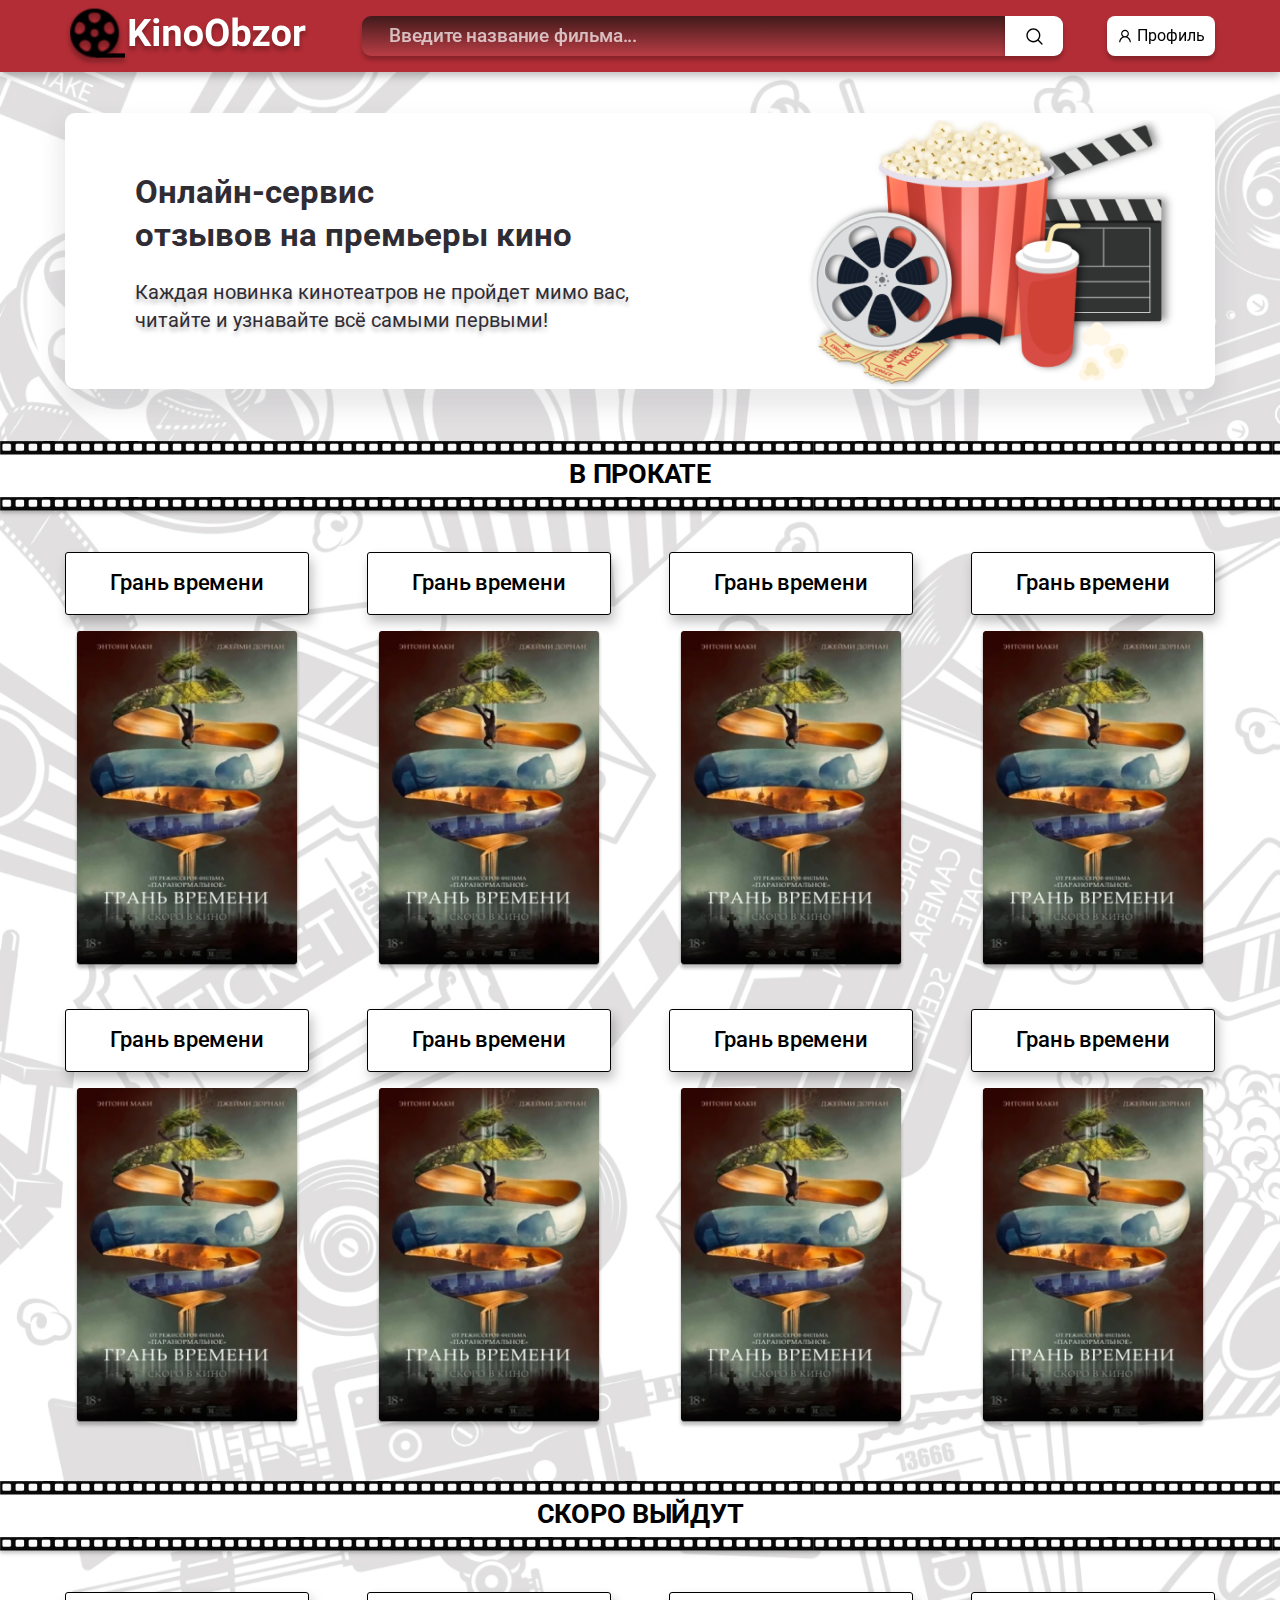
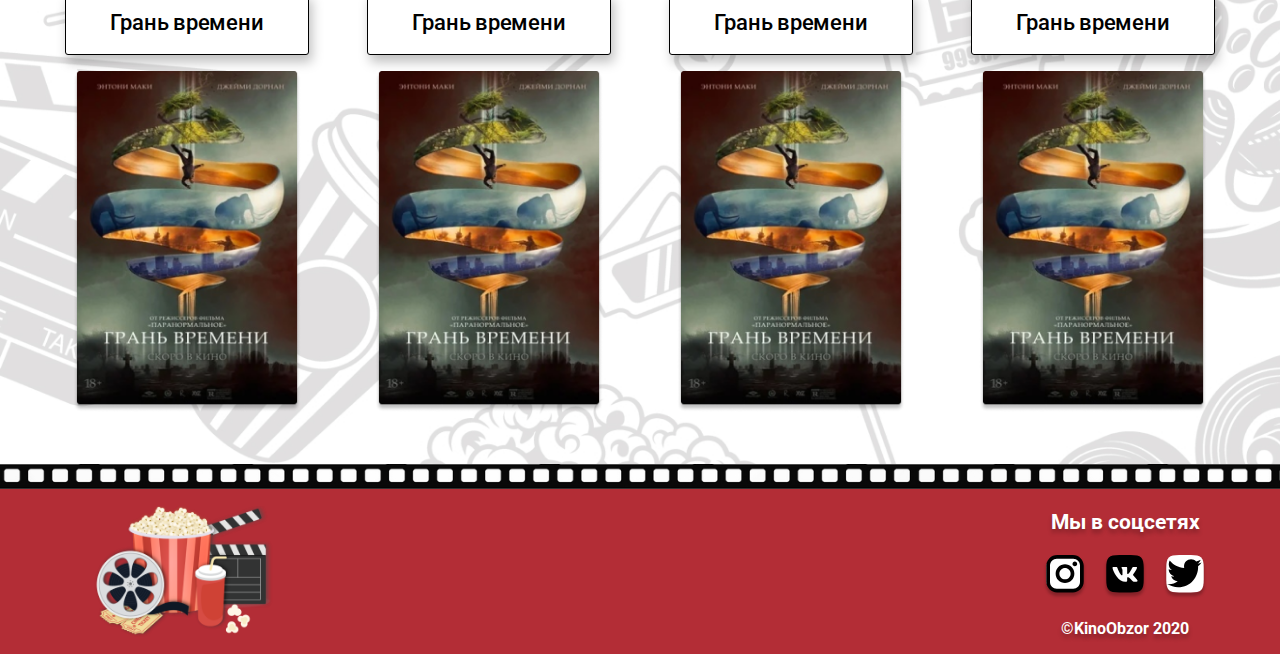
==== index.html @ c1c58369 "Main page" ====
<!DOCTYPE html>
<html lang="ru">
<head>
    <meta charset="UTF-8">
    <meta name="viewport" content="width=device-width, initial-scale=1.0">
    <link rel="stylesheet" href="css\normalize.css">
    <link rel="stylesheet" href="css\style.css">
    <title>KinoObzor - обзор новинок кино</title>
    <link rel="shortcut icon" href="img\XMLID.png" type="image/png">
    <link href="https://fonts.googleapis.com/css2?family=Roboto:wght@400;700&display=swap&subset=cyrillic" rel="stylesheet">
</head>
<body>
    <div class="page">
    <header class="header">
    <div class="container">
            <a href="index.html" class="logo">
                <img src="img\logo.svg" alt="Logo" class="logo">
            </a>
            <div class="search">
                <input type="text" class="input-search" placeholder="Введите название фильма...">
                <button class="button-search"></button>
            </div>
            
            <a href="index.html" class="login">
                <img src="img\icon.svg" alt="icon" class="login">Профиль</a>
    </div>
</header>
    <!-- /.header -->
<main class="main">
    <div class="container-promo">
        <section class="promo">
            <h1 class="promo-title">Онлайн-сервис <br />    отзывов на премьеры кино</h1>
            <p class="promo-text">Каждая новинка кинотеатров не пройдет мимо вас, читайте и узнавайте всё самыми первыми!</p>
        </section>
    </div>
    <div class="films-today">
        <h2>В ПРОКАТЕ</h2>
    </div>
    
        <div class="container-promo">
            <div class="films-one">
                <a href="#" class="filmframe">
            <div class="film">
                <div class="name-film">
                    <h3>Грань времени</h3>
                </div>
                <img src="img\granvremeni.png" alt="Грань времени">
            </div>
        </a>
        <a href="#" class="filmframe">
            <div class="film">
                <div class="name-film">
                    <h3>Грань времени</h3>
                </div>
                <img src="img\granvremeni.png" alt="Грань времени">
            </div>
        </a>
        <a href="#" class="filmframe">
            <div class="film">
                <div class="name-film">
                    <h3>Грань времени</h3>
                </div>
                <img src="img\granvremeni.png" alt="Грань времени">
            </div>
        </a>
        <a href="#" class="filmframe">
            <div class="film">
                <div class="name-film">
                    <h3>Грань времени</h3>
                </div>
                <img src="img\granvremeni.png" alt="Грань времени">
            </div>
        </a>
        <a href="#" class="filmframe">
            <div class="film">
                <div class="name-film">
                    <h3>Грань времени</h3>
                </div>
                <img src="img\granvremeni.png" alt="Грань времени">
            </div>
        </a>
        <a href="#" class="filmframe">
            <div class="film">
                <div class="name-film">
                    <h3>Грань времени</h3>
                </div>
                <img src="img\granvremeni.png" alt="Грань времени">
            </div>
        </a>
        <a href="#" class="filmframe">
            <div class="film">
                <div class="name-film">
                    <h3>Грань времени</h3>
                </div>
                <img src="img\granvremeni.png" alt="Грань времени">
            </div>
        </a>
        <a href="#" class="filmframe">
            <div class="film">
                <div class="name-film">
                    <h3>Грань времени</h3>
                </div>
                <img src="img\granvremeni.png" alt="Грань времени">
            </div>
        </a>

        </div>
    </div>
    <div class="films-today">
        <h2>СКОРО ВЫЙДУТ</h2>
    </div>
    <div class="container-promo">
        <div class="films-one">
            <a href="#" class="filmframe">
                <div class="film">
                    <div class="name-film">
                        <h3>Грань времени</h3>
                    </div>
                    <img src="img\granvremeni.png" alt="Грань времени">
                </div>
            </a>
            <a href="#" class="filmframe">
                <div class="film">
                    <div class="name-film">
                        <h3>Грань времени</h3>
                    </div>
                    <img src="img\granvremeni.png" alt="Грань времени">
                </div>
            </a>
            <a href="#" class="filmframe">
                <div class="film">
                    <div class="name-film">
                        <h3>Грань времени</h3>
                    </div>
                    <img src="img\granvremeni.png" alt="Грань времени">
                </div>
            </a>
            <a href="#" class="filmframe">
                <div class="film">
                    <div class="name-film">
                        <h3>Грань времени</h3>
                    </div>
                    <img src="img\granvremeni.png" alt="Грань времени">
                </div>
            </a>


    </div>
</div>
</main>
<!-- /.main -->
<footer class="footer">
    <div class="reel"></div>
    <div class="container">
        <img src="img\popcorn.png" alt="popcorn.png" class="popfoot">
        <div class="social">
            <p>Мы в соцсетях</p>
            <div class="social-links">
                <a href="#" class="social-link"><img src="img\inst.svg" alt="instagram"></a>
                <a href="#" class="social-link"><img src="img\vk.svg" alt="vk"></a>
                <a href="#" class="social-link"><img src="img\twit.svg" alt="twitter"></a>
                
            </div>

            <p class="rights">©KinoObzor  2020</p>
        </div>
    </div>
</footer>
</div>
</body>
</html>
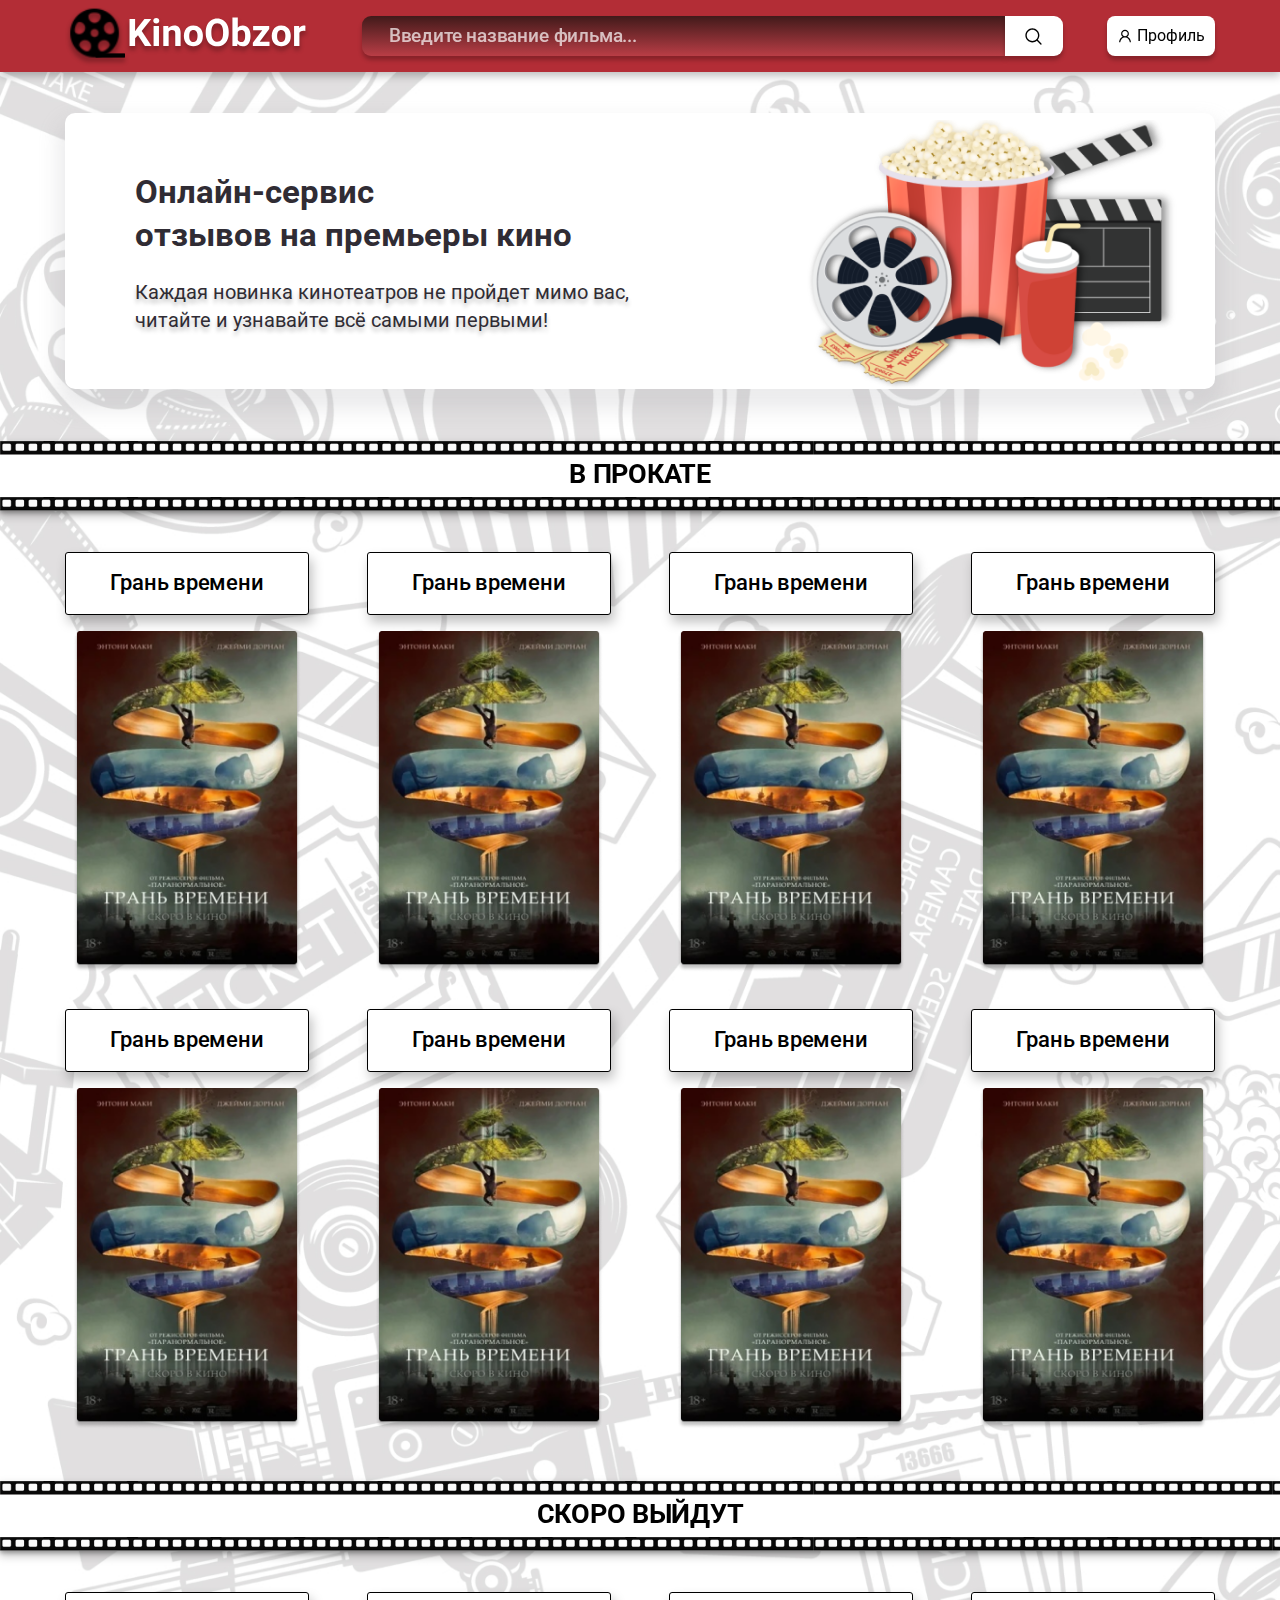
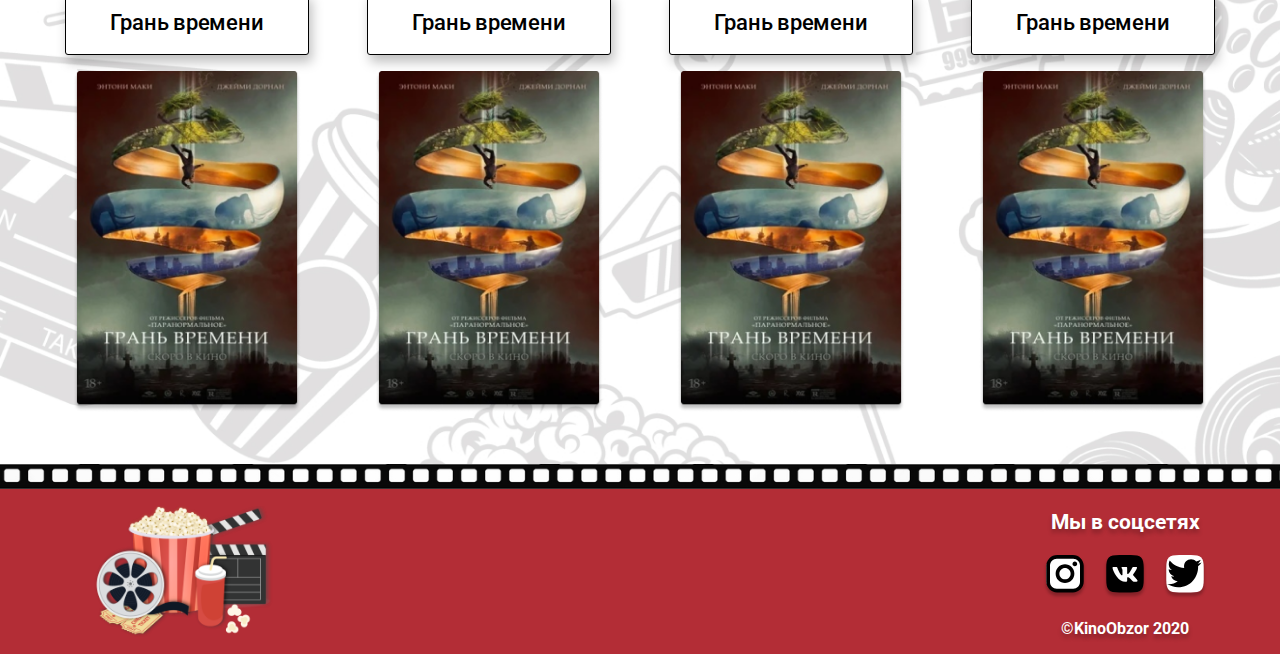
==== commit 1150b59b: "+reg and +auth" ====
--- a/index.html
+++ b/index.html
@@ -17,11 +17,13 @@
                 <img src="img\logo.svg" alt="Logo" class="logo">
             </a>
             <div class="search">
+                <form action="#">
                 <input type="text" class="input-search" placeholder="Введите название фильма...">
                 <button class="button-search"></button>
+            </form>
             </div>
             
-            <a href="index.html" class="login">
+            <a href="authorization.html" class="login">
                 <img src="img\icon.svg" alt="icon" class="login">Профиль</a>
     </div>
 </header>
@@ -39,7 +41,7 @@
     
         <div class="container-promo">
             <div class="films-one">
-                <a href="#" class="filmframe">
+                <a href="about_film.html" class="filmframe">
             <div class="film">
                 <div class="name-film">
                     <h3>Грань времени</h3>
@@ -47,7 +49,7 @@
                 <img src="img\granvremeni.png" alt="Грань времени">
             </div>
         </a>
-        <a href="#" class="filmframe">
+        <a href="about_film.html" class="filmframe">
             <div class="film">
                 <div class="name-film">
                     <h3>Грань времени</h3>
@@ -55,7 +57,7 @@
                 <img src="img\granvremeni.png" alt="Грань времени">
             </div>
         </a>
-        <a href="#" class="filmframe">
+        <a href="about_film.html" class="filmframe">
             <div class="film">
                 <div class="name-film">
                     <h3>Грань времени</h3>
@@ -63,7 +65,7 @@
                 <img src="img\granvremeni.png" alt="Грань времени">
             </div>
         </a>
-        <a href="#" class="filmframe">
+        <a href="about_film.html" class="filmframe">
             <div class="film">
                 <div class="name-film">
                     <h3>Грань времени</h3>
@@ -71,7 +73,7 @@
                 <img src="img\granvremeni.png" alt="Грань времени">
             </div>
         </a>
-        <a href="#" class="filmframe">
+        <a href="about_film.html" class="filmframe">
             <div class="film">
                 <div class="name-film">
                     <h3>Грань времени</h3>
@@ -79,7 +81,7 @@
                 <img src="img\granvremeni.png" alt="Грань времени">
             </div>
         </a>
-        <a href="#" class="filmframe">
+        <a href="about_film.html" class="filmframe">
             <div class="film">
                 <div class="name-film">
                     <h3>Грань времени</h3>
@@ -87,7 +89,7 @@
                 <img src="img\granvremeni.png" alt="Грань времени">
             </div>
         </a>
-        <a href="#" class="filmframe">
+        <a href="about_film.html" class="filmframe">
             <div class="film">
                 <div class="name-film">
                     <h3>Грань времени</h3>
@@ -95,7 +97,7 @@
                 <img src="img\granvremeni.png" alt="Грань времени">
             </div>
         </a>
-        <a href="#" class="filmframe">
+        <a href="about_film.html" class="filmframe">
             <div class="film">
                 <div class="name-film">
                     <h3>Грань времени</h3>
@@ -111,7 +113,7 @@
     </div>
     <div class="container-promo">
         <div class="films-one">
-            <a href="#" class="filmframe">
+            <a href="about_film.html" class="filmframe">
                 <div class="film">
                     <div class="name-film">
                         <h3>Грань времени</h3>
@@ -119,7 +121,7 @@
                     <img src="img\granvremeni.png" alt="Грань времени">
                 </div>
             </a>
-            <a href="#" class="filmframe">
+            <a href="about_film.html" class="filmframe">
                 <div class="film">
                     <div class="name-film">
                         <h3>Грань времени</h3>
@@ -127,7 +129,7 @@
                     <img src="img\granvremeni.png" alt="Грань времени">
                 </div>
             </a>
-            <a href="#" class="filmframe">
+            <a href="about_film.html" class="filmframe">
                 <div class="film">
                     <div class="name-film">
                         <h3>Грань времени</h3>
@@ -135,7 +137,7 @@
                     <img src="img\granvremeni.png" alt="Грань времени">
                 </div>
             </a>
-            <a href="#" class="filmframe">
+            <a href="about_film.html" class="filmframe">
                 <div class="film">
                     <div class="name-film">
                         <h3>Грань времени</h3>
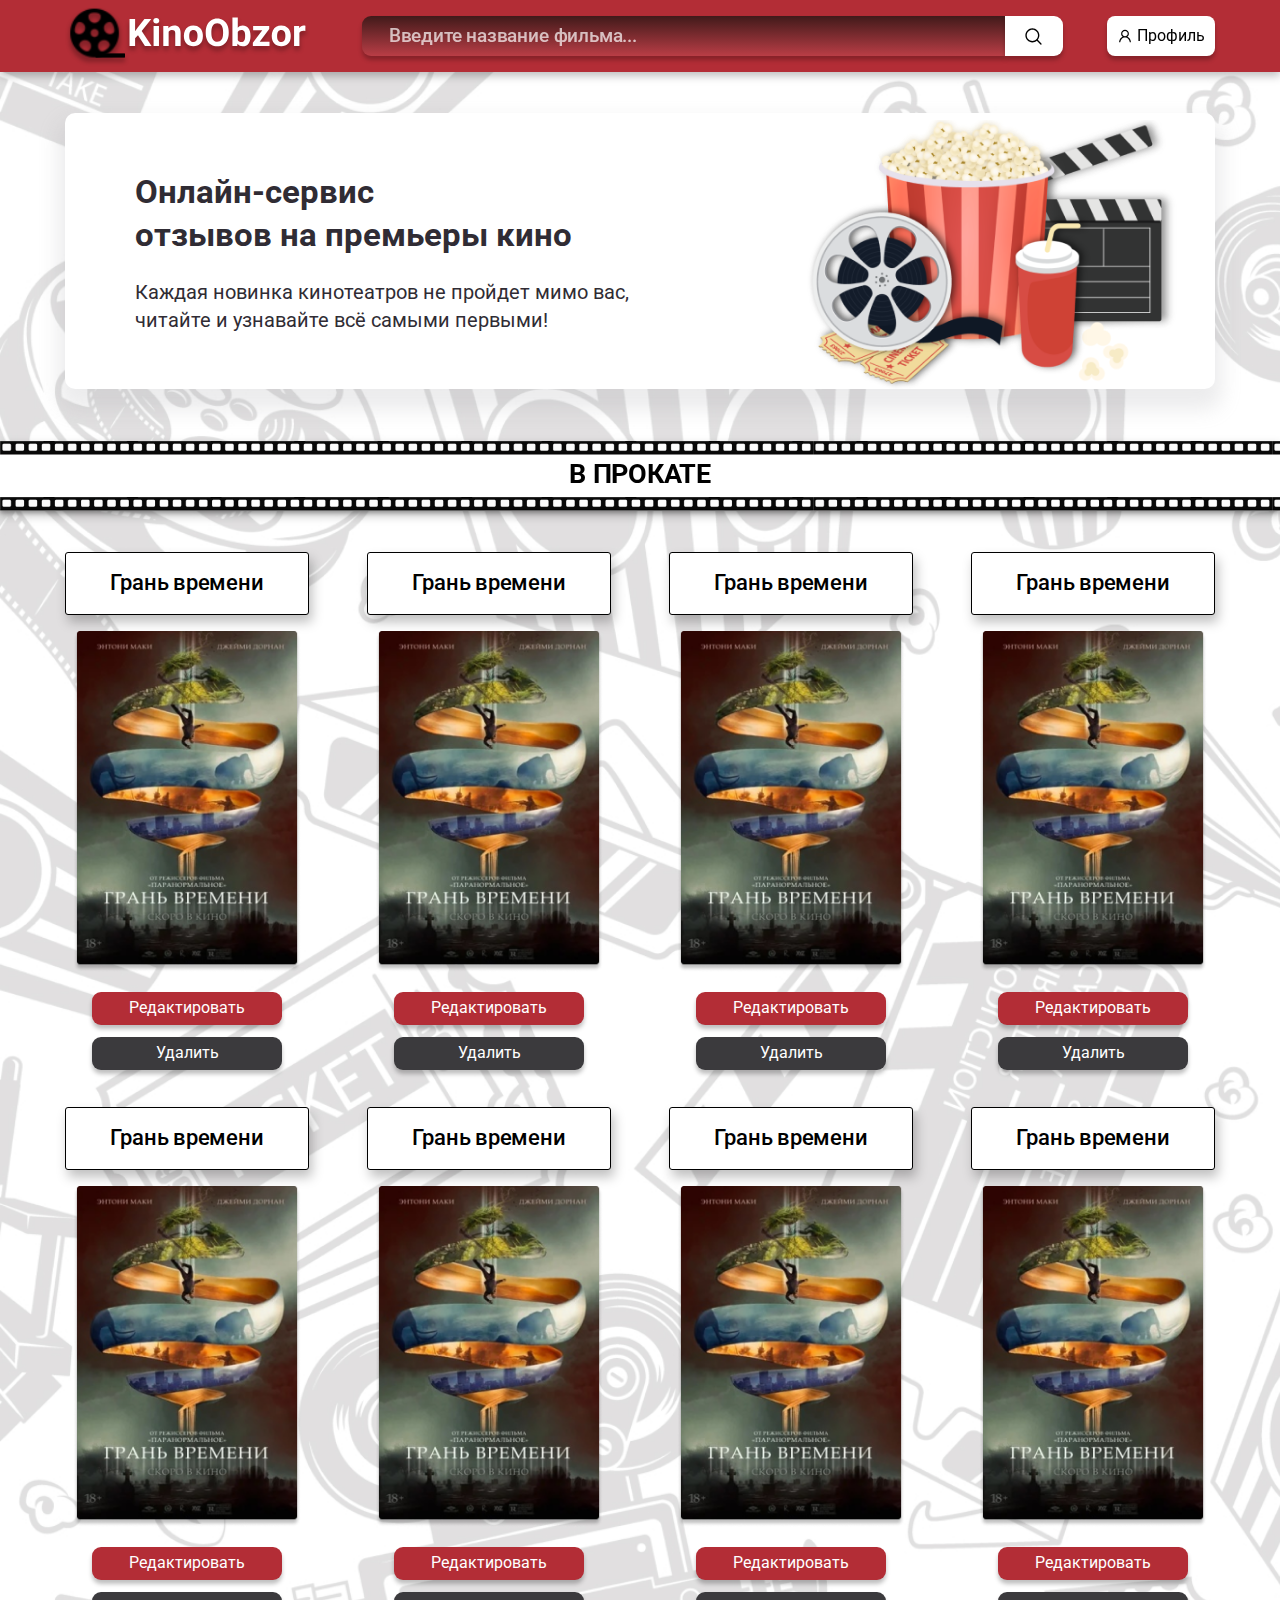
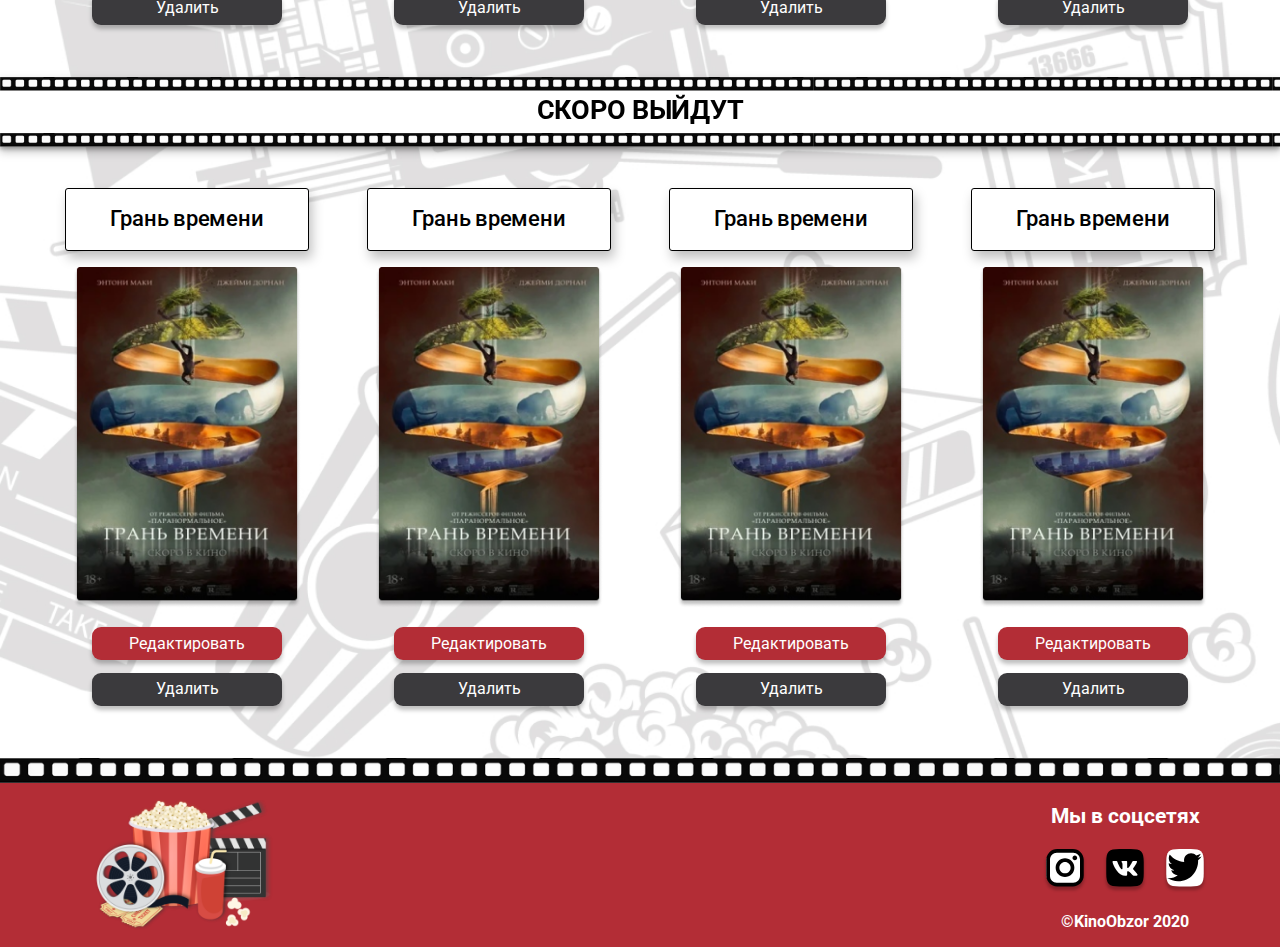
==== commit 8e0bc0f2: "full front" ====
--- a/index.html
+++ b/index.html
@@ -13,7 +13,7 @@
     <div class="page">
     <header class="header">
     <div class="container">
-            <a href="index.html" class="logo">
+            <a href="index.html" class="logo" title="На главную">
                 <img src="img\logo.svg" alt="Logo" class="logo">
             </a>
             <div class="search">
@@ -23,7 +23,7 @@
             </form>
             </div>
             
-            <a href="authorization.html" class="login">
+            <a href="profile.html" class="login">
                 <img src="img\icon.svg" alt="icon" class="login">Профиль</a>
     </div>
 </header>
@@ -41,70 +41,127 @@
     
         <div class="container-promo">
             <div class="films-one">
-                <a href="about_film.html" class="filmframe">
-            <div class="film">
-                <div class="name-film">
-                    <h3>Грань времени</h3>
-                </div>
-                <img src="img\granvremeni.png" alt="Грань времени">
-            </div>
-        </a>
-        <a href="about_film.html" class="filmframe">
-            <div class="film">
-                <div class="name-film">
-                    <h3>Грань времени</h3>
-                </div>
-                <img src="img\granvremeni.png" alt="Грань времени">
-            </div>
-        </a>
-        <a href="about_film.html" class="filmframe">
-            <div class="film">
-                <div class="name-film">
-                    <h3>Грань времени</h3>
-                </div>
-                <img src="img\granvremeni.png" alt="Грань времени">
-            </div>
-        </a>
-        <a href="about_film.html" class="filmframe">
-            <div class="film">
-                <div class="name-film">
-                    <h3>Грань времени</h3>
-                </div>
-                <img src="img\granvremeni.png" alt="Грань времени">
-            </div>
-        </a>
-        <a href="about_film.html" class="filmframe">
-            <div class="film">
-                <div class="name-film">
-                    <h3>Грань времени</h3>
-                </div>
-                <img src="img\granvremeni.png" alt="Грань времени">
-            </div>
-        </a>
-        <a href="about_film.html" class="filmframe">
-            <div class="film">
-                <div class="name-film">
-                    <h3>Грань времени</h3>
-                </div>
-                <img src="img\granvremeni.png" alt="Грань времени">
-            </div>
-        </a>
-        <a href="about_film.html" class="filmframe">
-            <div class="film">
-                <div class="name-film">
-                    <h3>Грань времени</h3>
-                </div>
-                <img src="img\granvremeni.png" alt="Грань времени">
-            </div>
-        </a>
-        <a href="about_film.html" class="filmframe">
-            <div class="film">
-                <div class="name-film">
-                    <h3>Грань времени</h3>
-                </div>
-                <img src="img\granvremeni.png" alt="Грань времени">
-            </div>
-        </a>
+                <div class="film-with-buttons">
+                    <a href="about_film.html" class="filmframe">
+                        <div class="film">
+                            <div class="name-film">
+                                <h3>Грань времени</h3>
+                            </div>
+                            <img src="img\granvremeni.png" alt="Грань времени">
+                        </div>
+                    </a>
+
+                    <div class="buttons-change">
+                        <a href="change_film.html" class="change">Редактировать</a>  
+                        <button class="del">Удалить</button> 
+                    </div>
+                </div>
+
+                <div class="film-with-buttons">
+                    <a href="about_film.html" class="filmframe">
+                        <div class="film">
+                            <div class="name-film">
+                                <h3>Грань времени</h3>
+                            </div>
+                            <img src="img\granvremeni.png" alt="Грань времени">
+                        </div>
+                    </a>
+                    
+                    <div class="buttons-change">
+                        <a href="change_film.html" class="change">Редактировать</a>  
+                        <button class="del">Удалить</button> 
+                    </div>
+                </div>
+                <div class="film-with-buttons">
+                    <a href="about_film.html" class="filmframe">
+                        <div class="film">
+                            <div class="name-film">
+                                <h3>Грань времени</h3>
+                            </div>
+                            <img src="img\granvremeni.png" alt="Грань времени">
+                        </div>
+                    </a>
+                    
+                    <div class="buttons-change">
+                        <a href="change_film.html" class="change">Редактировать</a>  
+                        <button class="del">Удалить</button> 
+                    </div>
+                </div>
+                <div class="film-with-buttons">
+                    <a href="about_film.html" class="filmframe">
+                        <div class="film">
+                            <div class="name-film">
+                                <h3>Грань времени</h3>
+                            </div>
+                            <img src="img\granvremeni.png" alt="Грань времени">
+                        </div>
+                    </a>
+                    
+                    <div class="buttons-change">
+                        <a href="change_film.html" class="change">Редактировать</a>  
+                        <button class="del">Удалить</button> 
+                    </div>
+                </div>
+                <div class="film-with-buttons">
+                    <a href="about_film.html" class="filmframe">
+                        <div class="film">
+                            <div class="name-film">
+                                <h3>Грань времени</h3>
+                            </div>
+                            <img src="img\granvremeni.png" alt="Грань времени">
+                        </div>
+                    </a>
+                    
+                    <div class="buttons-change">
+                        <a href="change_film.html" class="change">Редактировать</a>  
+                        <button class="del">Удалить</button> 
+                    </div>
+                </div>
+                <div class="film-with-buttons">
+                    <a href="about_film.html" class="filmframe">
+                        <div class="film">
+                            <div class="name-film">
+                                <h3>Грань времени</h3>
+                            </div>
+                            <img src="img\granvremeni.png" alt="Грань времени">
+                        </div>
+                    </a>
+                    
+                    <div class="buttons-change">
+                        <a href="change_film.html" class="change">Редактировать</a>  
+                        <button class="del">Удалить</button> 
+                    </div>
+                </div>
+                <div class="film-with-buttons">
+                    <a href="about_film.html" class="filmframe">
+                        <div class="film">
+                            <div class="name-film">
+                                <h3>Грань времени</h3>
+                            </div>
+                            <img src="img\granvremeni.png" alt="Грань времени">
+                        </div>
+                    </a>
+                    
+                    <div class="buttons-change">
+                        <a href="change_film.html" class="change">Редактировать</a>  
+                        <button class="del">Удалить</button> 
+                    </div>
+                </div>
+                <div class="film-with-buttons">
+                    <a href="about_film.html" class="filmframe">
+                        <div class="film">
+                            <div class="name-film">
+                                <h3>Грань времени</h3>
+                            </div>
+                            <img src="img\granvremeni.png" alt="Грань времени">
+                        </div>
+                    </a>
+                    
+                    <div class="buttons-change">
+                        <a href="change_film.html" class="change">Редактировать</a>  
+                        <button class="del">Удалить</button> 
+                    </div>
+                </div>
 
         </div>
     </div>
@@ -113,38 +170,66 @@
     </div>
     <div class="container-promo">
         <div class="films-one">
-            <a href="about_film.html" class="filmframe">
-                <div class="film">
-                    <div class="name-film">
-                        <h3>Грань времени</h3>
-                    </div>
-                    <img src="img\granvremeni.png" alt="Грань времени">
-                </div>
-            </a>
-            <a href="about_film.html" class="filmframe">
-                <div class="film">
-                    <div class="name-film">
-                        <h3>Грань времени</h3>
-                    </div>
-                    <img src="img\granvremeni.png" alt="Грань времени">
-                </div>
-            </a>
-            <a href="about_film.html" class="filmframe">
-                <div class="film">
-                    <div class="name-film">
-                        <h3>Грань времени</h3>
-                    </div>
-                    <img src="img\granvremeni.png" alt="Грань времени">
-                </div>
-            </a>
-            <a href="about_film.html" class="filmframe">
-                <div class="film">
-                    <div class="name-film">
-                        <h3>Грань времени</h3>
-                    </div>
-                    <img src="img\granvremeni.png" alt="Грань времени">
-                </div>
-            </a>
+            <div class="film-with-buttons">
+                <a href="about_film.html" class="filmframe">
+                    <div class="film">
+                        <div class="name-film">
+                            <h3>Грань времени</h3>
+                        </div>
+                        <img src="img\granvremeni.png" alt="Грань времени">
+                    </div>
+                </a>
+                
+                <div class="buttons-change">
+                    <a href="change_film.html" class="change">Редактировать</a>  
+                    <button class="del">Удалить</button> 
+                </div>
+            </div>
+            <div class="film-with-buttons">
+                <a href="about_film.html" class="filmframe">
+                    <div class="film">
+                        <div class="name-film">
+                            <h3>Грань времени</h3>
+                        </div>
+                        <img src="img\granvremeni.png" alt="Грань времени">
+                    </div>
+                </a>
+                
+                <div class="buttons-change">
+                    <a href="change_film.html" class="change">Редактировать</a>  
+                    <button class="del">Удалить</button> 
+                </div>
+            </div>
+            <div class="film-with-buttons">
+                <a href="about_film.html" class="filmframe">
+                    <div class="film">
+                        <div class="name-film">
+                            <h3>Грань времени</h3>
+                        </div>
+                        <img src="img\granvremeni.png" alt="Грань времени">
+                    </div>
+                </a>
+                
+                <div class="buttons-change">
+                    <a href="change_film.html" class="change">Редактировать</a>  
+                    <button class="del">Удалить</button> 
+                </div>
+            </div>
+            <div class="film-with-buttons">
+                <a href="about_film.html" class="filmframe">
+                    <div class="film">
+                        <div class="name-film">
+                            <h3>Грань времени</h3>
+                        </div>
+                        <img src="img\granvremeni.png" alt="Грань времени">
+                    </div>
+                </a>
+                
+                <div class="buttons-change">
+                    <a href="change_film.html" class="change">Редактировать</a>  
+                    <button class="del">Удалить</button> 
+                </div>
+            </div>
 
 
     </div>
@@ -169,5 +254,10 @@
     </div>
 </footer>
 </div>
+<!-- кнопка наверх -->
+<a class="back_to_top" title="Наверх">↑</a>
+<script src="js\to_top.js"></script>
+<!-- кнопка наверх -->
 </body>
+
 </html>